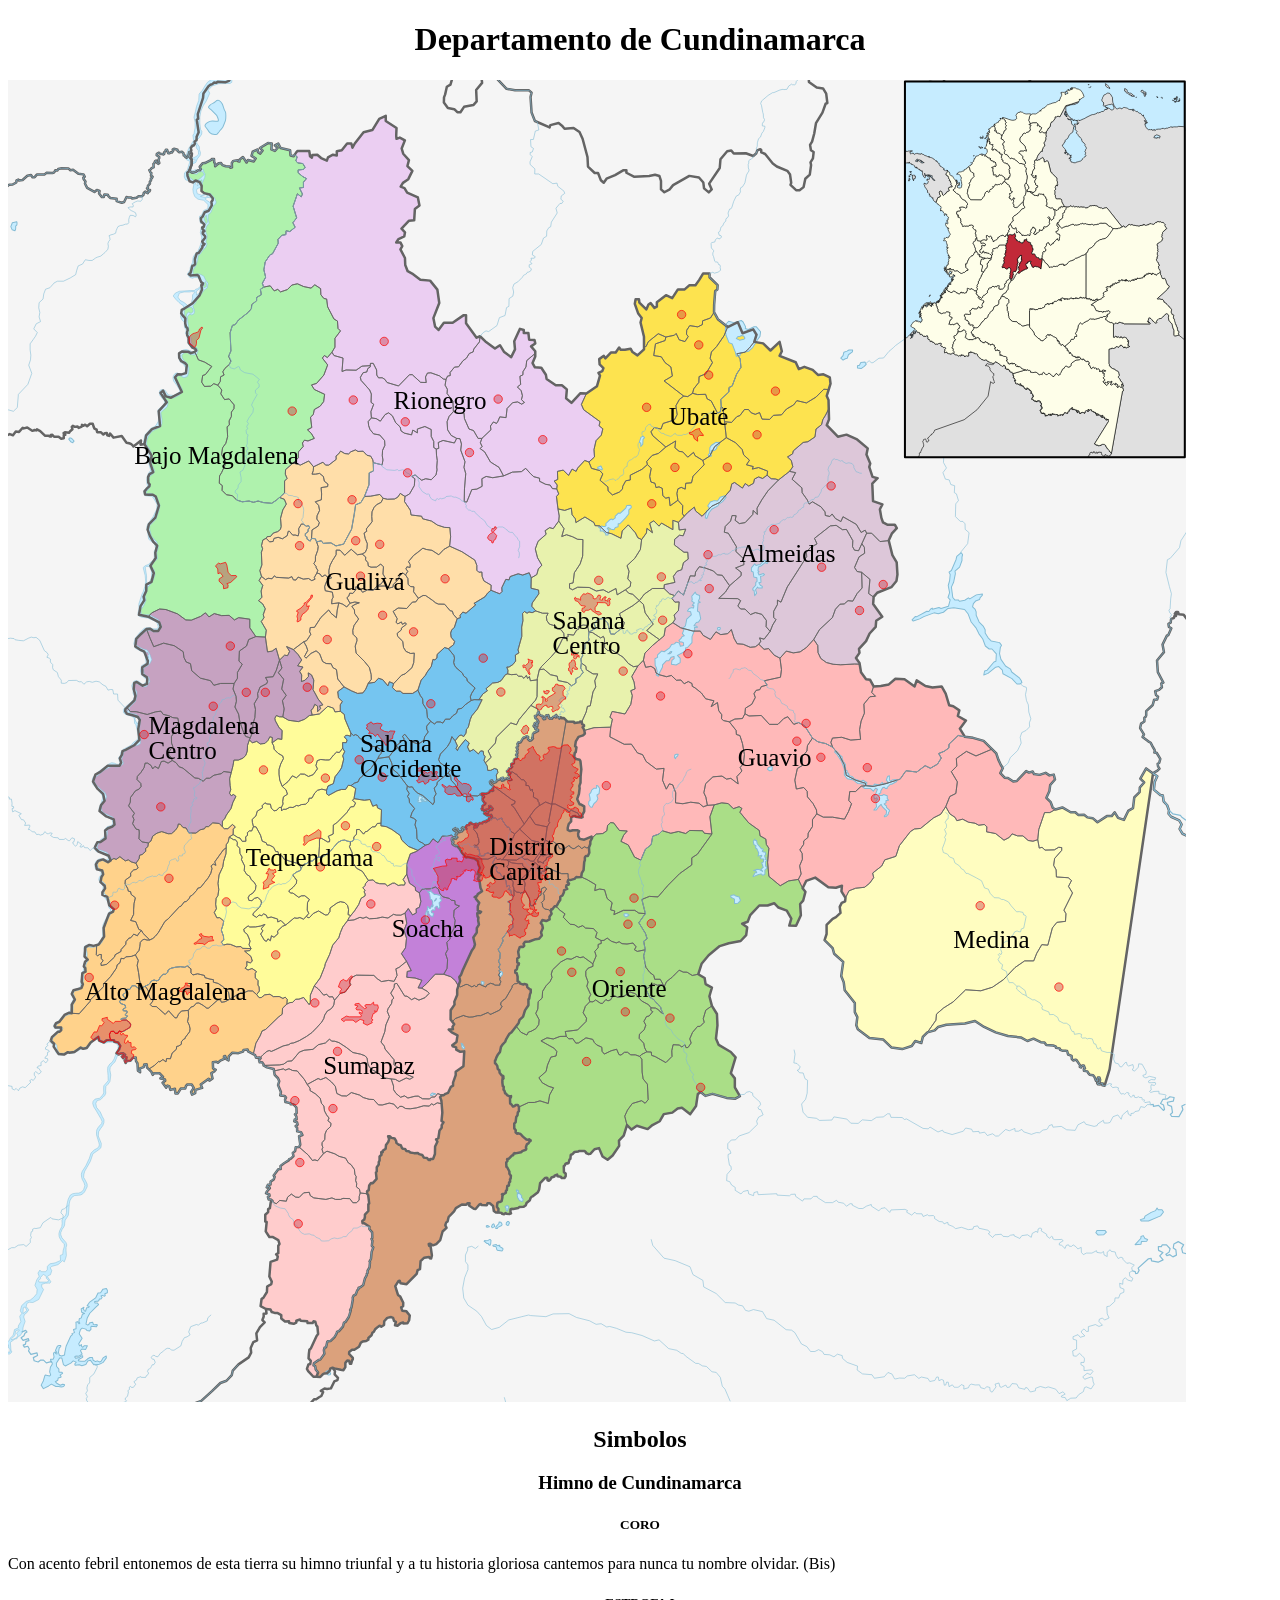
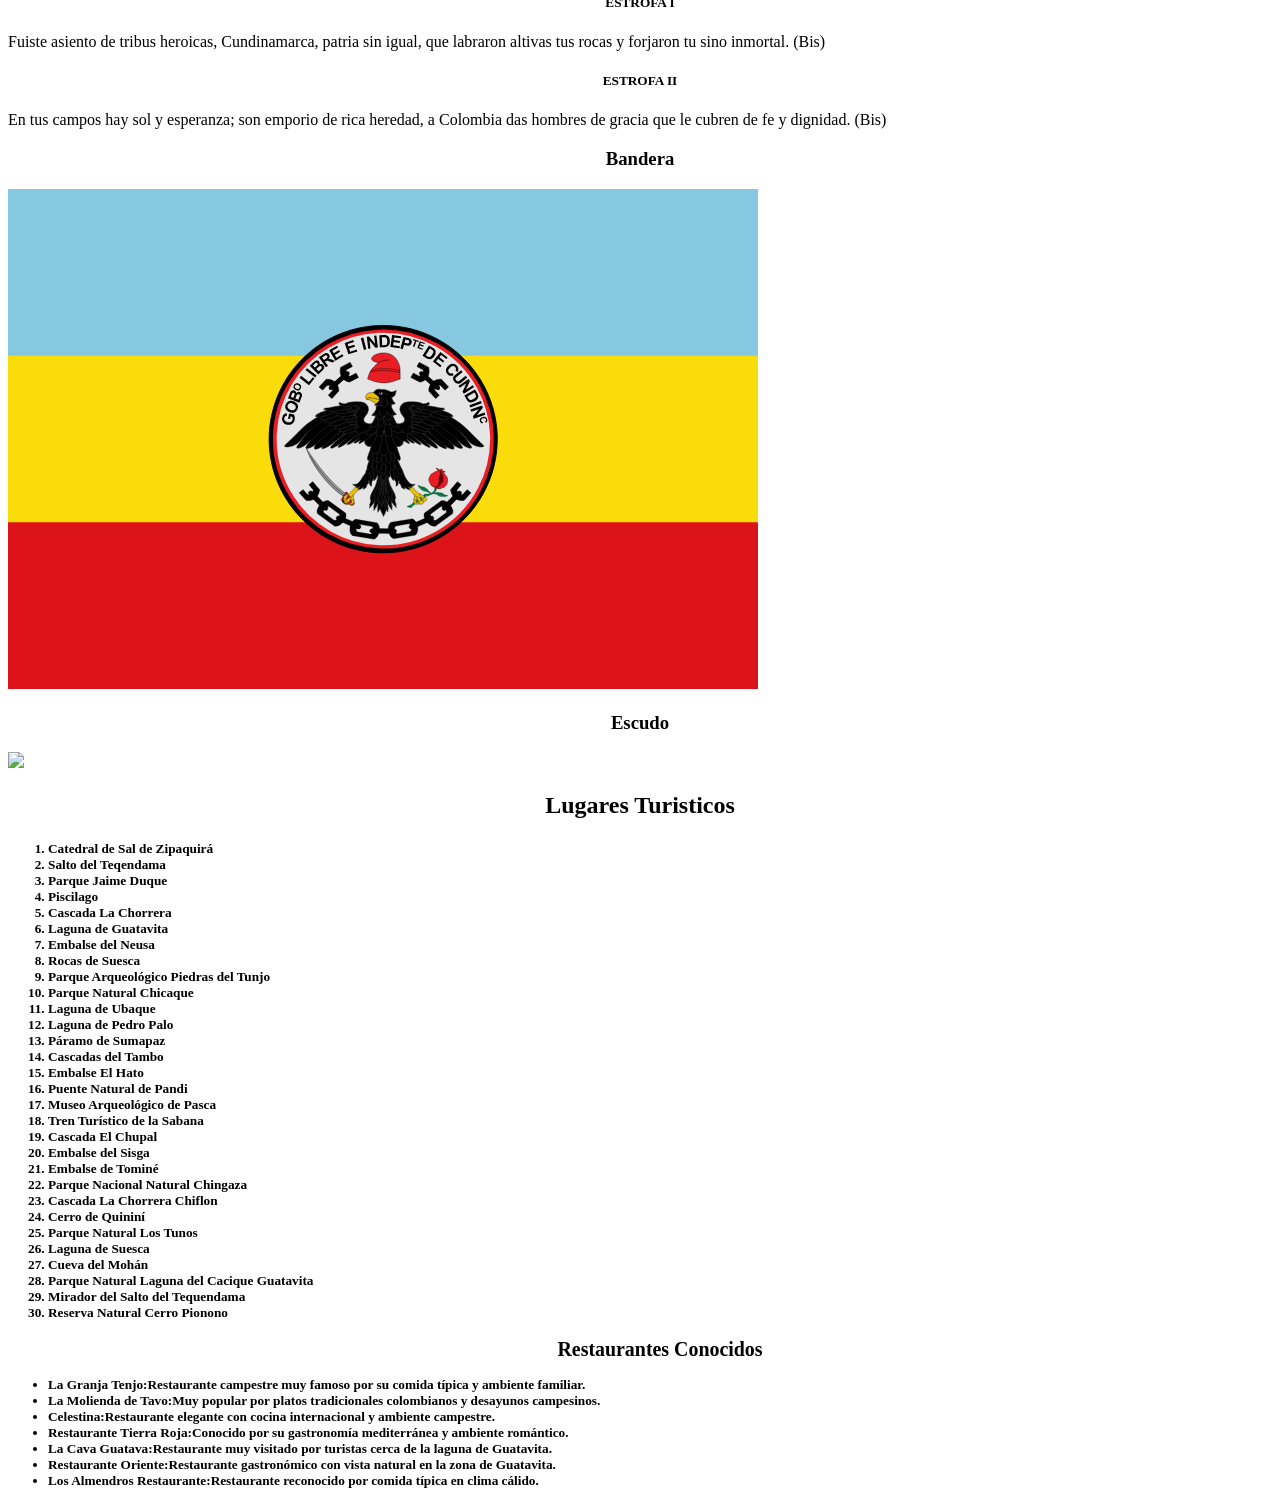
==== index.html @ 828eb67f "Add files via upload" ====
<!DOCTYPE html>
<html lang="en">
<head>
    <meta charset="UTF-8">
    <meta name="viewport" content="width=device-width, initial-scale=1.0">
    <title>Cundinamarca</title>
    <link rel="stylesheet" href="estilos.css">
</head>
<body>
    <h1 align="center">Departamento de Cundinamarca</h1>
    <img src="mapa.svg">
    <h2 align="center">Simbolos</h2>
    <h3 align="center">Himno de Cundinamarca</h3>
</p>
<h5 align="center">CORO</h5>

Con acento febril entonemos
de esta tierra su himno triunfal
y a tu historia gloriosa cantemos
para nunca tu nombre olvidar.  (Bis)

<H5 align="center">ESTROFA I</H5>

Fuiste asiento de tribus heroicas,
Cundinamarca, patria sin igual,
que labraron altivas tus rocas
y forjaron tu sino inmortal.  (Bis)

<h5 align="center">ESTROFA II</h5>

En tus campos hay sol y esperanza;
son emporio de rica heredad,
a Colombia das hombres de gracia
que le cubren de fe y dignidad.  (Bis)

<h3 align="center">Bandera</h3>
<img src="Bandera.svg">
<h3 align="center">Escudo</h3>
<img src="Escudo.jpg">
</body>
<h2 align="center">Lugares Turisticos</h2>
<h5>
<ol type="1">
<li>Catedral de Sal de Zipaquirá</li>
<li>Salto del Teqendama</li>
<li>Parque Jaime Duque</li>
<li>Piscilago</li>
<li>Cascada La Chorrera</li>
<li>Laguna de Guatavita</li>
<li>Embalse del Neusa</li>
<li>Rocas de Suesca</li>
<li>Parque Arqueológico Piedras del Tunjo</li>
<li>Parque Natural Chicaque</li>
<li>Laguna de Ubaque</li>
<li>Laguna de Pedro Palo</li>
<li>Páramo de Sumapaz</li>
<li>Cascadas del Tambo</li>
<li>Embalse El Hato</li>
<li>Puente Natural de Pandi</li>
<li>Museo Arqueológico de Pasca</li>
<li>Tren Turístico de la Sabana</li>
<li>Cascada El Chupal</li>
<li>Embalse del Sisga</li>
<li>Embalse de Tominé</li>
<li>Parque Nacional Natural Chingaza</li>
<li>Cascada La Chorrera Chiflon</li>
<li>Cerro de Quininí</li>
<li>Parque Natural Los Tunos</li>
<li>Laguna de Suesca</li>
<li>Cueva del Mohán</li>
<li>Parque Natural Laguna del Cacique Guatavita</li>
<li>Mirador del Salto del Tequendama</li>
<li>Reserva Natural Cerro Pionono</li>
</ol>
<ul>
<h2 align="center">Restaurantes Conocidos</h2>
<li>La Granja Tenjo:Restaurante campestre muy famoso por su comida típica y ambiente familiar.</li>
<li>La Molienda de Tavo:Muy popular por platos tradicionales colombianos y desayunos campesinos.</li>
<li>Celestina:Restaurante elegante con cocina internacional y ambiente campestre.</li>
<li>Restaurante Tierra Roja:Conocido por su gastronomía mediterránea y ambiente romántico.</li>
<li>La Cava Guatava:Restaurante muy visitado por turistas cerca de la laguna de Guatavita.</li>
<li>Restaurante Oriente:Restaurante gastronómico con vista natural en la zona de Guatavita.</li>
<li>Los Almendros Restaurante:Restaurante reconocido por comida típica en clima cálido.</li>
</ul>
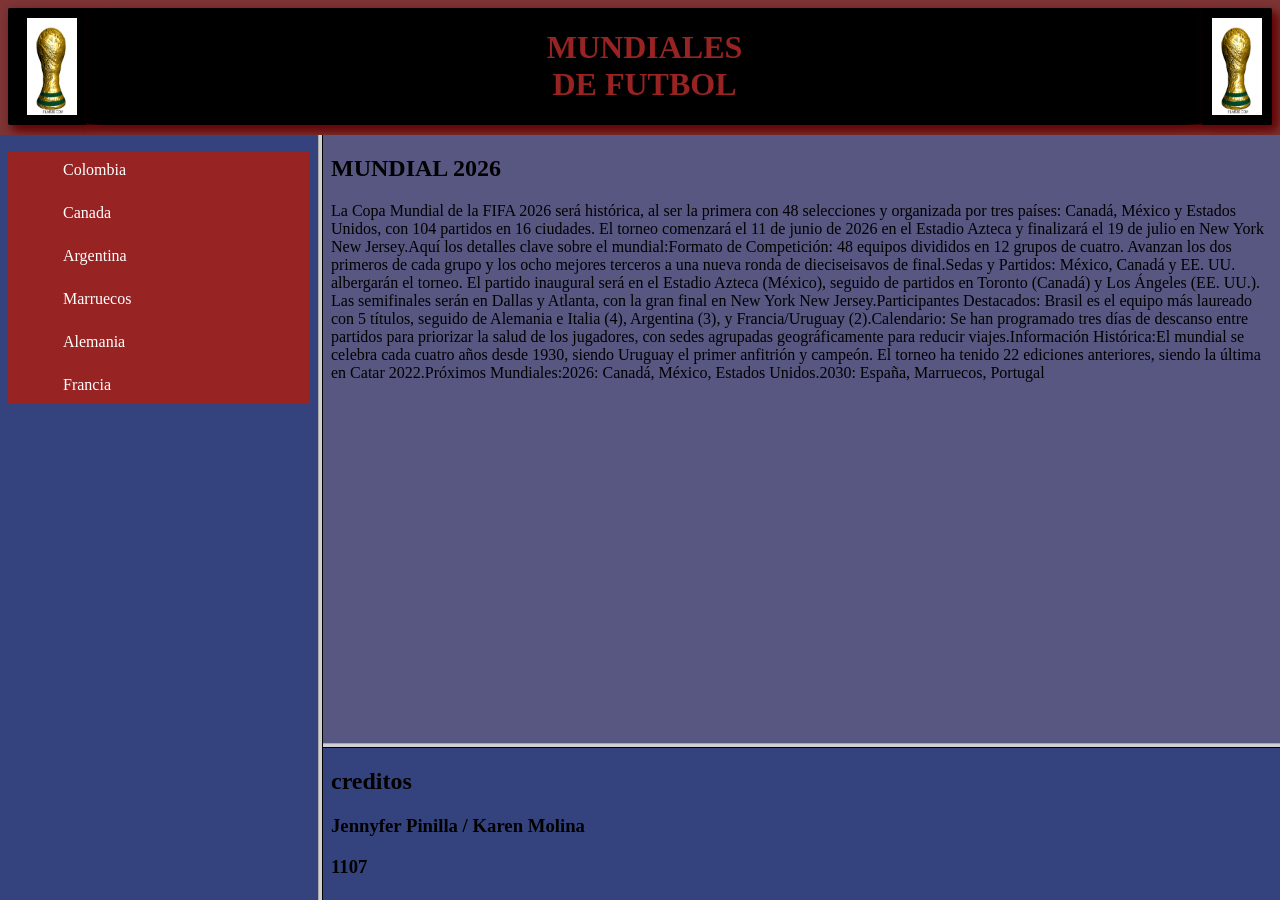
==== commit f5806e73: "Add files via upload" ====
--- a/index.html
+++ b/index.html
@@ -3,82 +3,16 @@
 <head>
     <meta charset="UTF-8">
     <meta name="viewport" content="width=device-width, initial-scale=1.0">
-    <title>Cundinamarca</title>
-    <link rel="stylesheet" href="estilos.css">
+    <title>Document</title>
 </head>
-<body>
-    <h1 align="center">Departamento de Cundinamarca</h1>
-    <img src="mapa.svg">
-    <h2 align="center">Simbolos</h2>
-    <h3 align="center">Himno de Cundinamarca</h3>
-</p>
-<h5 align="center">CORO</h5>
-
-Con acento febril entonemos
-de esta tierra su himno triunfal
-y a tu historia gloriosa cantemos
-para nunca tu nombre olvidar.  (Bis)
-
-<H5 align="center">ESTROFA I</H5>
-
-Fuiste asiento de tribus heroicas,
-Cundinamarca, patria sin igual,
-que labraron altivas tus rocas
-y forjaron tu sino inmortal.  (Bis)
-
-<h5 align="center">ESTROFA II</h5>
-
-En tus campos hay sol y esperanza;
-son emporio de rica heredad,
-a Colombia das hombres de gracia
-que le cubren de fe y dignidad.  (Bis)
-
-<h3 align="center">Bandera</h3>
-<img src="Bandera.svg">
-<h3 align="center">Escudo</h3>
-<img src="Escudo.jpg">
-</body>
-<h2 align="center">Lugares Turisticos</h2>
-<h5>
-<ol type="1">
-<li>Catedral de Sal de Zipaquirá</li>
-<li>Salto del Teqendama</li>
-<li>Parque Jaime Duque</li>
-<li>Piscilago</li>
-<li>Cascada La Chorrera</li>
-<li>Laguna de Guatavita</li>
-<li>Embalse del Neusa</li>
-<li>Rocas de Suesca</li>
-<li>Parque Arqueológico Piedras del Tunjo</li>
-<li>Parque Natural Chicaque</li>
-<li>Laguna de Ubaque</li>
-<li>Laguna de Pedro Palo</li>
-<li>Páramo de Sumapaz</li>
-<li>Cascadas del Tambo</li>
-<li>Embalse El Hato</li>
-<li>Puente Natural de Pandi</li>
-<li>Museo Arqueológico de Pasca</li>
-<li>Tren Turístico de la Sabana</li>
-<li>Cascada El Chupal</li>
-<li>Embalse del Sisga</li>
-<li>Embalse de Tominé</li>
-<li>Parque Nacional Natural Chingaza</li>
-<li>Cascada La Chorrera Chiflon</li>
-<li>Cerro de Quininí</li>
-<li>Parque Natural Los Tunos</li>
-<li>Laguna de Suesca</li>
-<li>Cueva del Mohán</li>
-<li>Parque Natural Laguna del Cacique Guatavita</li>
-<li>Mirador del Salto del Tequendama</li>
-<li>Reserva Natural Cerro Pionono</li>
-</ol>
-<ul>
-<h2 align="center">Restaurantes Conocidos</h2>
-<li>La Granja Tenjo:Restaurante campestre muy famoso por su comida típica y ambiente familiar.</li>
-<li>La Molienda de Tavo:Muy popular por platos tradicionales colombianos y desayunos campesinos.</li>
-<li>Celestina:Restaurante elegante con cocina internacional y ambiente campestre.</li>
-<li>Restaurante Tierra Roja:Conocido por su gastronomía mediterránea y ambiente romántico.</li>
-<li>La Cava Guatava:Restaurante muy visitado por turistas cerca de la laguna de Guatavita.</li>
-<li>Restaurante Oriente:Restaurante gastronómico con vista natural en la zona de Guatavita.</li>
-<li>Los Almendros Restaurante:Restaurante reconocido por comida típica en clima cálido.</li>
-</ul>
+<frameset rows="15%, 85%" border="0">
+    <frame name="encabezado" src="marcossup.html" scrolling="no"></frame>
+    <frameset COLS="25%, 75%" border="5"></frame>
+        <frame name="LISTA" src="listado.html" scrolling="no"></frame>
+        <frameset rows ="80%, 20%" border="5">
+            <frame name="contenido" src="contenido.html" srolling="no"></frame>
+        <frame name="pie" src="pie.html" scrolling="si"></frame>
+        </frameset>
+    </frameset>
+</frameset>
+</html>
